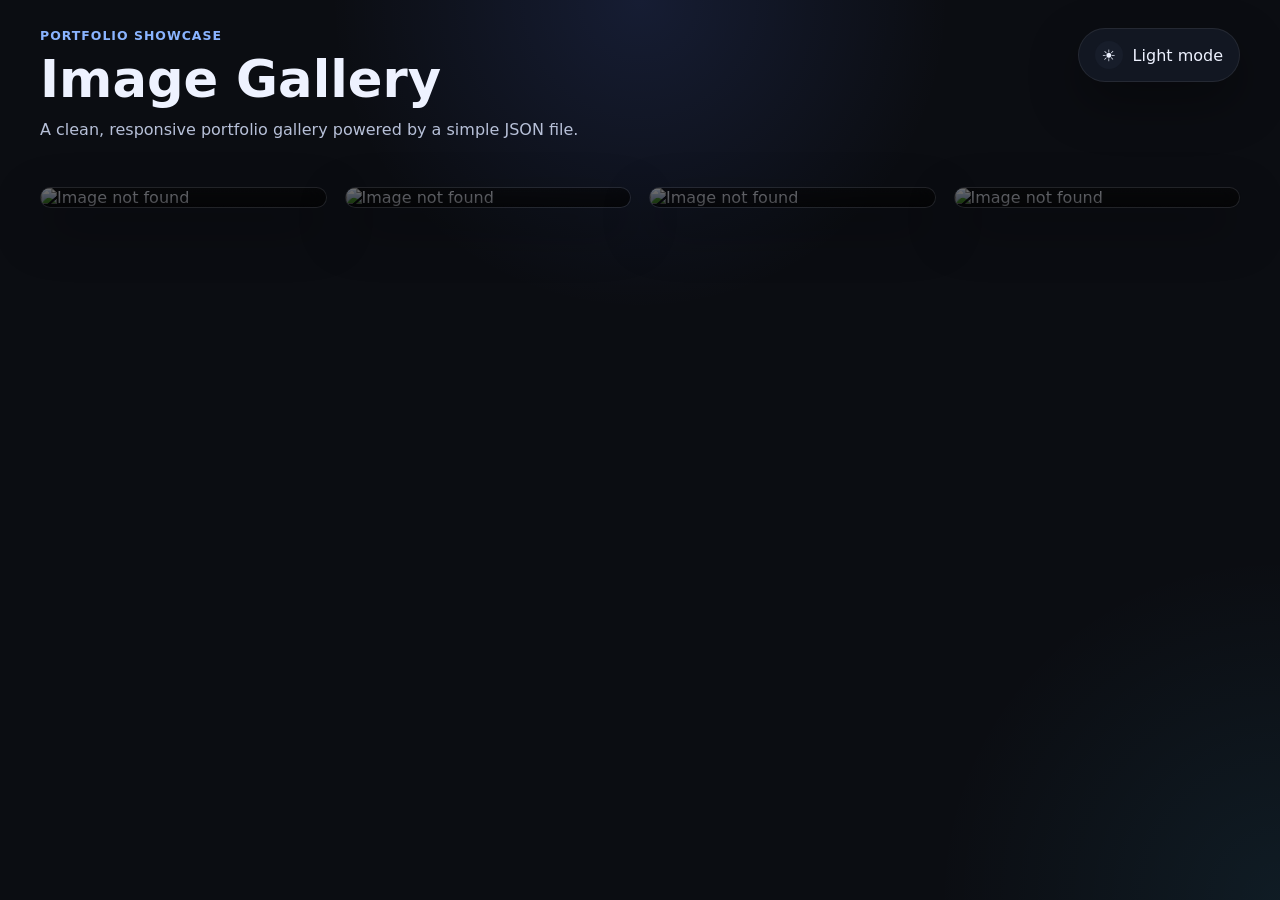
==== index.html @ a0d4fd5d "Add files via upload" ====
<!DOCTYPE html>
<html lang="en">
<head>
  <meta charset="UTF-8" />
  <meta name="viewport" content="width=device-width, initial-scale=1.0" />
  <title>Portfolio Gallery</title>
  <link rel="stylesheet" href="style.css" />
</head>
<body data-page="gallery">
  <div class="page-shell">
    <header class="site-header container">
      <div>
        <p class="eyebrow">Portfolio Showcase</p>
        <h1>Image Gallery</h1>
        <p class="subtitle">A clean, responsive portfolio gallery powered by a simple JSON file.</p>
      </div>
      <button id="themeToggle" class="theme-toggle" type="button" aria-label="Toggle theme">
        <span class="theme-toggle__icon">☀</span>
        <span class="theme-toggle__text">Light mode</span>
      </button>
    </header>

    <main class="container">
      <section id="gallerySection" aria-live="polite">
        <div id="gallerySkeleton" class="gallery masonry-gallery skeleton-gallery" aria-hidden="true"></div>
        <div id="galleryGrid" class="gallery masonry-gallery is-hidden"></div>
        <div id="galleryEmpty" class="empty-state is-hidden">
          <h2>No images found</h2>
          <p>Add items to <code>data/gallery.json</code> or use the hidden admin page.</p>
        </div>
      </section>
    </main>
  </div>

  <div id="lightbox" class="lightbox" aria-hidden="true" role="dialog" aria-label="Image preview">
    <div class="lightbox__backdrop" data-close-lightbox="true"></div>
    <div class="lightbox__panel">
      <button class="lightbox__close" id="closeLightbox" type="button" aria-label="Close preview">✕</button>
      <button class="lightbox__nav lightbox__nav--prev" id="prevImage" type="button" aria-label="Previous image">❮</button>
      <button class="lightbox__nav lightbox__nav--next" id="nextImage" type="button" aria-label="Next image">❯</button>

      <div class="lightbox__stage" id="lightboxStage">
        <img id="lightboxImage" class="lightbox__image" src="" alt="" draggable="false" />
      </div>

      <div class="lightbox__footer">
        <p id="lightboxCounter" class="lightbox__counter"></p>
        <p id="lightboxDescription" class="lightbox__description"></p>
        <p class="lightbox__hint">Scroll to zoom. Drag to pan when zoomed. Swipe or use arrows to navigate.</p>
      </div>
    </div>
  </div>

  <script src="script.js"></script>
</body>
</html>
---- style.css ----
:root {
  --bg: #0b0d12;
  --bg-elevated: #121722;
  --bg-soft: #171d2a;
  --surface: rgba(255, 255, 255, 0.04);
  --text: #eef2ff;
  --text-soft: #b7c0d8;
  --muted: #8993ad;
  --border: rgba(255, 255, 255, 0.08);
  --shadow: 0 20px 50px rgba(0, 0, 0, 0.35);
  --accent: #8ab4ff;
  --accent-strong: #b2cbff;
  --danger: #ff6f7d;
  --success: #9ff3c7;
  --radius: 22px;
  --radius-sm: 14px;
  --container: 1200px;
  --transition: 220ms ease;
}

body.light-theme {
  --bg: #f5f7fb;
  --bg-elevated: #ffffff;
  --bg-soft: #eef2f8;
  --surface: rgba(17, 24, 39, 0.03);
  --text: #131826;
  --text-soft: #475068;
  --muted: #687389;
  --border: rgba(17, 24, 39, 0.08);
  --shadow: 0 16px 40px rgba(14, 24, 46, 0.12);
  --accent: #275df3;
  --accent-strong: #1746cb;
}

* {
  box-sizing: border-box;
}

html {
  scroll-behavior: smooth;
}

body {
  margin: 0;
  font-family: Inter, ui-sans-serif, system-ui, -apple-system, BlinkMacSystemFont, "Segoe UI", sans-serif;
  background:
    radial-gradient(circle at top, rgba(88, 125, 255, 0.14), transparent 28%),
    radial-gradient(circle at bottom right, rgba(70, 201, 255, 0.08), transparent 22%),
    var(--bg);
  color: var(--text);
  min-height: 100vh;
  transition: background var(--transition), color var(--transition);
}

img {
  max-width: 100%;
  display: block;
}

button,
input,
textarea {
  font: inherit;
}

.page-shell {
  min-height: 100vh;
  padding: 28px 16px 48px;
}

.container {
  width: min(100%, var(--container));
  margin: 0 auto;
}

.site-header {
  display: flex;
  align-items: flex-start;
  justify-content: space-between;
  gap: 24px;
  margin-bottom: 28px;
}

.site-header--admin {
  align-items: center;
}

.eyebrow {
  margin: 0 0 10px;
  color: var(--accent);
  font-weight: 700;
  letter-spacing: 0.08em;
  text-transform: uppercase;
  font-size: 0.78rem;
}

h1, h2, h3, p {
  margin-top: 0;
}

h1 {
  font-size: clamp(2rem, 4vw, 3.5rem);
  line-height: 1.02;
  margin-bottom: 12px;
}

.subtitle {
  max-width: 720px;
  color: var(--text-soft);
  font-size: 1rem;
  line-height: 1.6;
}

.theme-toggle,
.btn {
  border: 1px solid var(--border);
  background: var(--bg-elevated);
  color: var(--text);
  border-radius: 999px;
  box-shadow: var(--shadow);
  transition: transform var(--transition), background var(--transition), border-color var(--transition), color var(--transition), opacity var(--transition);
}

.theme-toggle {
  display: inline-flex;
  align-items: center;
  gap: 10px;
  padding: 12px 16px;
  cursor: pointer;
}

.theme-toggle:hover,
.btn:hover,
.gallery-card:hover,
.admin-item:hover {
  transform: translateY(-2px);
}

.theme-toggle__icon {
  width: 28px;
  height: 28px;
  display: inline-grid;
  place-items: center;
  border-radius: 999px;
  background: var(--bg-soft);
}

.gallery {
  column-count: 1;
  column-gap: 18px;
}

.gallery-card,
.skeleton-card,
.admin-card,
.admin-item,
.note-box,
.upload-preview,
.empty-state {
  border: 1px solid var(--border);
  border-radius: var(--radius);
  background: rgba(255, 255, 255, 0.02);
  box-shadow: var(--shadow);
  backdrop-filter: blur(10px);
}

.gallery-card {
  break-inside: avoid;
  margin-bottom: 18px;
  overflow: hidden;
  cursor: pointer;
  position: relative;
  transition: transform var(--transition), box-shadow var(--transition), border-color var(--transition);
}

.gallery-card__image-wrap {
  position: relative;
  overflow: hidden;
}

.gallery-card__image {
  width: 100%;
  height: auto;
  transition: transform 400ms ease, filter var(--transition), opacity 280ms ease;
  opacity: 0;
}

.gallery-card.is-loaded .gallery-card__image {
  opacity: 1;
}

.gallery-card:hover .gallery-card__image {
  transform: scale(1.02);
}

.gallery-card__overlay {
  position: absolute;
  inset: auto 0 0;
  padding: 18px 16px 16px;
  background: linear-gradient(180deg, transparent, rgba(0, 0, 0, 0.72));
  color: #fff;
}

.gallery-card__description {
  font-size: 0.94rem;
  line-height: 1.5;
  display: -webkit-box;
  -webkit-line-clamp: 2;
  -webkit-box-orient: vertical;
  overflow: hidden;
}

.skeleton-gallery {
  display: none;
}

.skeleton-gallery.is-active {
  display: block;
}

.skeleton-card {
  break-inside: avoid;
  margin-bottom: 18px;
  overflow: hidden;
  min-height: 240px;
  position: relative;
}

.skeleton-card::before,
.upload-preview--empty::before {
  content: "";
  position: absolute;
  inset: 0;
  background: linear-gradient(90deg, transparent, rgba(255,255,255,0.08), transparent);
  transform: translateX(-100%);
  animation: shimmer 1.4s infinite;
}

@keyframes shimmer {
  to {
    transform: translateX(100%);
  }
}

.is-hidden {
  display: none !important;
}

.empty-state {
  padding: 32px;
  text-align: center;
  color: var(--text-soft);
}

.lightbox {
  position: fixed;
  inset: 0;
  display: grid;
  place-items: center;
  padding: 18px;
  opacity: 0;
  pointer-events: none;
  transition: opacity var(--transition);
  z-index: 1000;
}

.lightbox.is-open {
  opacity: 1;
  pointer-events: auto;
}

.lightbox__backdrop {
  position: absolute;
  inset: 0;
  background: rgba(3, 7, 18, 0.84);
  backdrop-filter: blur(8px);
}

.lightbox__panel {
  position: relative;
  width: min(96vw, 1100px);
  height: min(92vh, 900px);
  border-radius: 28px;
  background: rgba(15, 18, 26, 0.85);
  border: 1px solid rgba(255,255,255,0.1);
  overflow: hidden;
  box-shadow: 0 40px 80px rgba(0,0,0,0.5);
  transform: translateY(12px) scale(0.98);
  transition: transform 240ms ease;
}

body.light-theme .lightbox__panel {
  background: rgba(255, 255, 255, 0.92);
}

.lightbox.is-open .lightbox__panel {
  transform: translateY(0) scale(1);
}

.lightbox__stage {
  position: absolute;
  inset: 0 0 120px;
  overflow: hidden;
  touch-action: none;
  display: grid;
  place-items: center;
}

.lightbox__image {
  max-width: min(92vw, 1000px);
  max-height: calc(100% - 32px);
  user-select: none;
  cursor: grab;
  transform-origin: center center;
  will-change: transform;
  transition: transform 120ms ease;
}

.lightbox__image.is-dragging {
  cursor: grabbing;
}

.lightbox__footer {
  position: absolute;
  inset: auto 0 0;
  min-height: 120px;
  padding: 18px 80px 22px 24px;
  background: linear-gradient(180deg, transparent, rgba(0,0,0,0.7) 35%);
}

body.light-theme .lightbox__footer {
  background: linear-gradient(180deg, transparent, rgba(255,255,255,0.85) 35%);
}

.lightbox__description,
.lightbox__counter,
.lightbox__hint {
  margin-bottom: 8px;
}

.lightbox__description {
  color: var(--text);
  line-height: 1.6;
}

.lightbox__counter,
.lightbox__hint {
  color: var(--text-soft);
  font-size: 0.92rem;
}

.lightbox__close,
.lightbox__nav {
  position: absolute;
  z-index: 5;
  border: 1px solid rgba(255,255,255,0.12);
  background: rgba(255,255,255,0.08);
  color: #fff;
  width: 46px;
  height: 46px;
  border-radius: 999px;
  cursor: pointer;
  transition: transform var(--transition), opacity var(--transition), background var(--transition);
}

.lightbox__close { top: 18px; right: 18px; }
.lightbox__nav { top: 50%; transform: translateY(-50%); }
.lightbox__nav--prev { left: 18px; }
.lightbox__nav--next { right: 18px; }
.lightbox__close:hover,
.lightbox__nav:hover { transform: translateY(-50%) scale(1.04); }
.lightbox__close:hover { transform: scale(1.04); }

.admin-layout {
  display: grid;
  grid-template-columns: 360px 1fr;
  gap: 24px;
}

.admin-card {
  padding: 22px;
}

.section-heading {
  margin-bottom: 18px;
}

.section-heading h2 {
  margin-bottom: 8px;
}

.section-heading p,
.note-box,
.field small,
.admin-item__description,
.admin-item__path {
  color: var(--text-soft);
}

.section-heading--split,
.header-actions,
.toolbar,
.form-actions,
.admin-item,
.admin-item__meta {
  display: flex;
  gap: 10px;
}

.section-heading--split {
  align-items: flex-start;
  justify-content: space-between;
  gap: 16px;
  flex-wrap: wrap;
}

.toolbar,
.form-actions,
.header-actions {
  flex-wrap: wrap;
}

.admin-form {
  display: grid;
  gap: 16px;
}

.field {
  display: grid;
  gap: 8px;
}

.field span {
  font-weight: 600;
}

.field input,
.field textarea {
  width: 100%;
  border-radius: 16px;
  border: 1px solid var(--border);
  background: var(--bg-soft);
  color: var(--text);
  padding: 14px 15px;
  outline: none;
}

.field input:focus,
.field textarea:focus {
  border-color: var(--accent);
  box-shadow: 0 0 0 3px rgba(138, 180, 255, 0.18);
}

.upload-preview {
  min-height: 180px;
  display: grid;
  place-items: center;
  overflow: hidden;
  background: var(--bg-soft);
  position: relative;
}

.upload-preview img {
  width: 100%;
  height: 100%;
  object-fit: cover;
}

.upload-preview--empty {
  color: var(--muted);
}

.admin-list {
  display: grid;
  gap: 14px;
  margin-top: 18px;
}

.admin-item {
  align-items: center;
  padding: 14px;
  cursor: grab;
  transition: border-color var(--transition), transform var(--transition), opacity var(--transition);
}

.admin-item.is-dragging {
  opacity: 0.4;
}

.admin-item.drag-over {
  border-color: var(--accent);
}

.drag-handle {
  color: var(--muted);
  font-size: 1.1rem;
  padding: 6px;
}

.admin-item__thumb-wrap {
  width: 86px;
  height: 86px;
  border-radius: 16px;
  overflow: hidden;
  background: var(--bg-soft);
  flex-shrink: 0;
}

.admin-item__thumb {
  width: 100%;
  height: 100%;
  object-fit: cover;
}

.admin-item__content {
  flex: 1;
  min-width: 0;
}

.admin-item__meta {
  align-items: center;
  flex-wrap: wrap;
  margin-bottom: 8px;
}

.badge {
  display: inline-flex;
  align-items: center;
  justify-content: center;
  min-width: 64px;
  padding: 6px 10px;
  border-radius: 999px;
  background: rgba(138, 180, 255, 0.14);
  color: var(--accent-strong);
  font-size: 0.86rem;
  font-weight: 700;
}

.admin-item__description {
  margin-bottom: 0;
  line-height: 1.5;
}

.admin-item__actions {
  display: flex;
  gap: 8px;
  flex-wrap: wrap;
  justify-content: flex-end;
}

.btn {
  padding: 11px 15px;
  cursor: pointer;
}

.btn--primary {
  background: linear-gradient(135deg, var(--accent), var(--accent-strong));
  color: #081221;
  border-color: transparent;
}

.btn--danger {
  color: white;
  background: linear-gradient(135deg, #d84b63, var(--danger));
  border-color: transparent;
}

.btn--ghost {
  background: transparent;
}

.btn--small {
  padding: 9px 11px;
  min-width: 42px;
}

.file-label {
  display: inline-flex;
  align-items: center;
  justify-content: center;
}

.note-box {
  padding: 16px 18px;
  line-height: 1.7;
}

@media (min-width: 600px) {
  .gallery { column-count: 2; }
  .skeleton-gallery { column-count: 2; }
}

@media (min-width: 900px) {
  .gallery { column-count: 3; }
  .skeleton-gallery { column-count: 3; }
}

@media (min-width: 1200px) {
  .gallery { column-count: 4; }
  .skeleton-gallery { column-count: 4; }
}

@media (max-width: 960px) {
  .admin-layout {
    grid-template-columns: 1fr;
  }
}

@media (max-width: 720px) {
  .site-header,
  .site-header--admin {
    flex-direction: column;
    align-items: stretch;
  }

  .lightbox__panel {
    width: 100%;
    height: 100%;
    border-radius: 18px;
  }

  .lightbox__footer {
    padding: 16px 20px 20px;
  }

  .lightbox__nav {
    width: 42px;
    height: 42px;
  }

  .lightbox__nav--prev { left: 10px; }
  .lightbox__nav--next { right: 10px; }

  .admin-item {
    flex-direction: column;
    align-items: stretch;
  }

  .admin-item__thumb-wrap {
    width: 100%;
    height: 180px;
  }

  .admin-item__actions {
    justify-content: stretch;
  }

  .admin-item__actions .btn {
    flex: 1;
  }
}
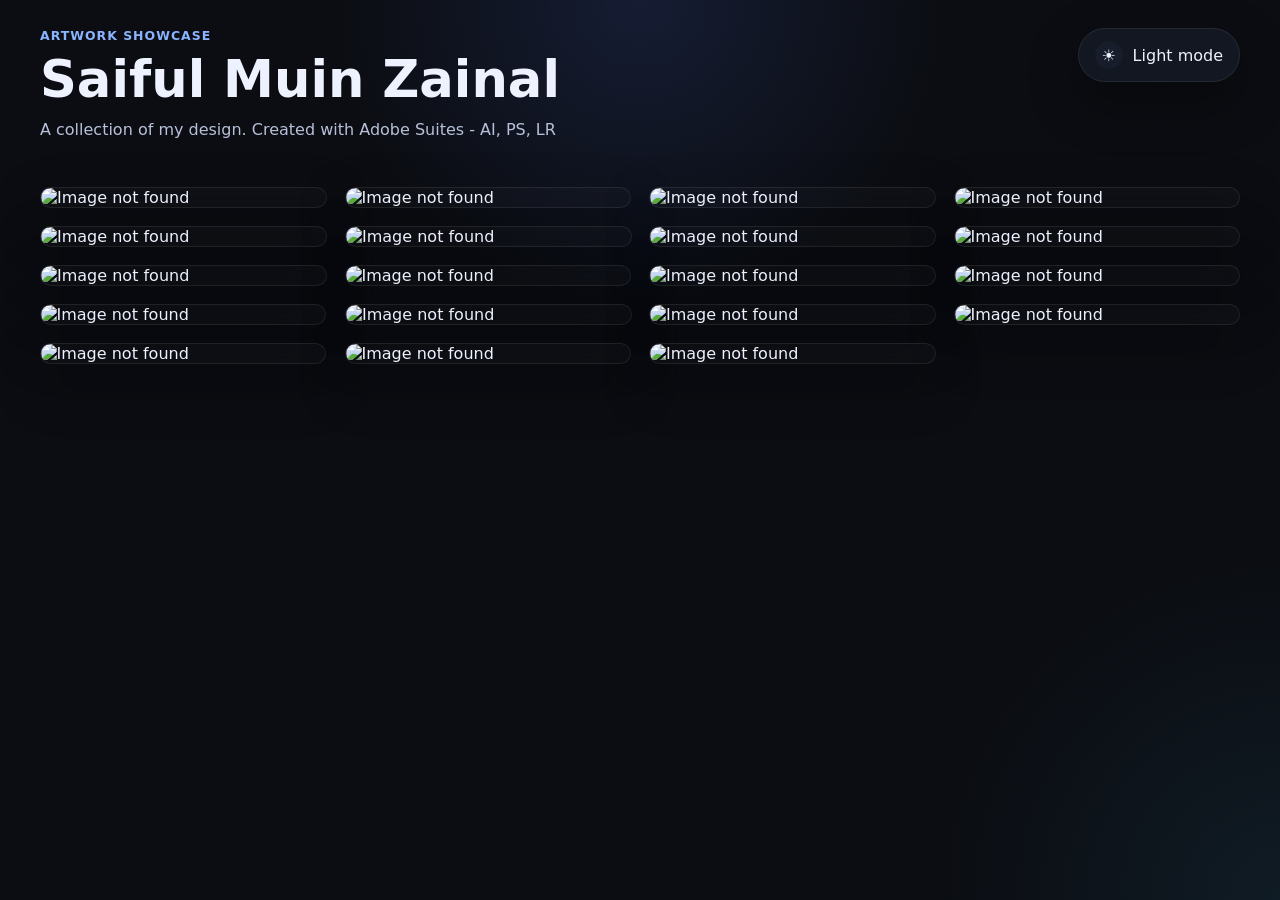
==== commit 2b053683: "Update index.html" ====
--- a/index.html
+++ b/index.html
@@ -10,9 +10,9 @@
   <div class="page-shell">
     <header class="site-header container">
       <div>
-        <p class="eyebrow">Portfolio Showcase</p>
-        <h1>Image Gallery</h1>
-        <p class="subtitle">A clean, responsive portfolio gallery powered by a simple JSON file.</p>
+        <p class="eyebrow">Artwork Showcase</p>
+        <h1>Saiful Muin Zainal</h1>
+        <p class="subtitle">A collection of my design. Created with Adobe Suites - AI, PS, LR</p>
       </div>
       <button id="themeToggle" class="theme-toggle" type="button" aria-label="Toggle theme">
         <span class="theme-toggle__icon">☀</span>
--- a/style.css
+++ b/style.css
@@ -302,13 +302,19 @@
   inset: 0 0 120px;
   overflow: hidden;
   touch-action: none;
-  display: grid;
-  place-items: center;
+  display: flex;
+  align-items: center;
+  justify-content: center;
+  padding: 16px;
 }
 
 .lightbox__image {
-  max-width: min(92vw, 1000px);
-  max-height: calc(100% - 32px);
+  display: block;
+  max-width: 100%;
+  max-height: 100%;
+  width: auto !important;
+  height: auto !important;
+  object-fit: contain;
   user-select: none;
   cursor: grab;
   transform-origin: center center;
@@ -395,6 +401,11 @@
 .admin-item__description,
 .admin-item__path {
   color: var(--text-soft);
+  max-width: 250px; /* adjust ikut layout */
+  white-space: nowrap;
+  overflow: hidden;
+  text-overflow: ellipsis;
+  display: block; /* atau inline-block */
 }
 
 .section-heading--split,
@@ -649,3 +660,13 @@
     flex: 1;
   }
 }
+
+.bulk-upload-heading {
+  margin-top: 28px;
+  padding-top: 6px;
+}
+
+#bulkImageLinks {
+  min-height: 180px;
+  resize: vertical;
+}
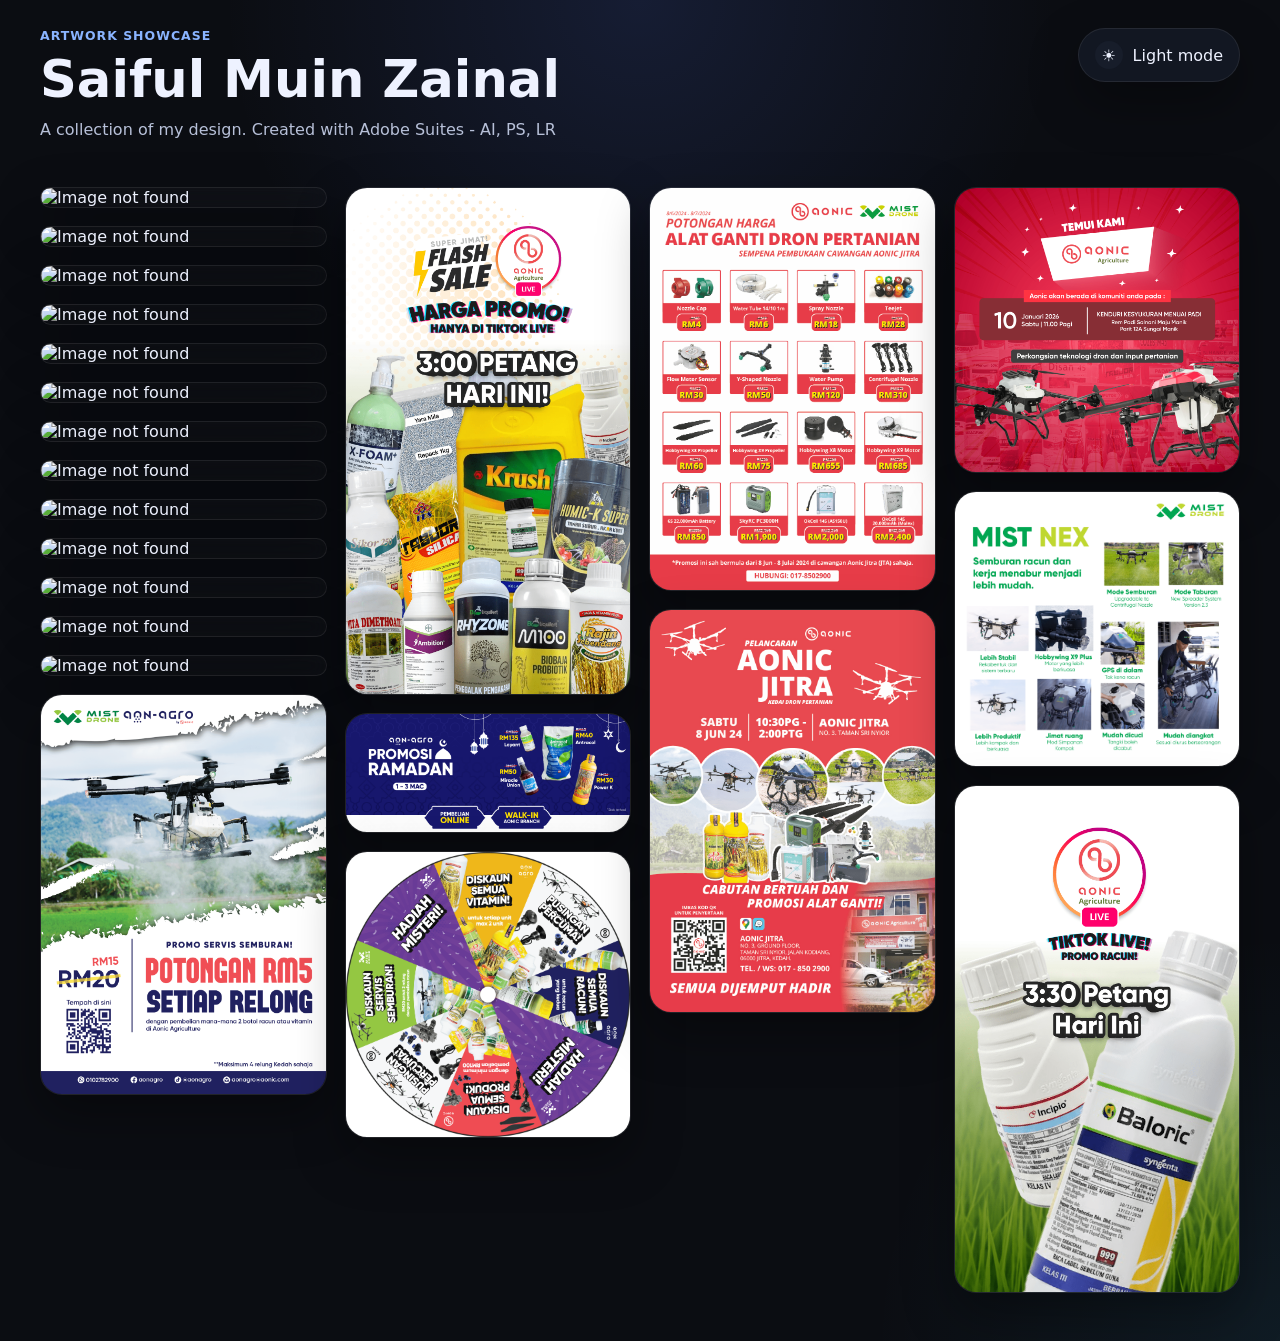
==== commit fa21d276: "Update index.html" ====
--- a/index.html
+++ b/index.html
@@ -3,7 +3,7 @@
 <head>
   <meta charset="UTF-8" />
   <meta name="viewport" content="width=device-width, initial-scale=1.0" />
-  <title>Portfolio Gallery</title>
+  <title>Artwork Gallery S. Muin</title>
   <link rel="stylesheet" href="style.css" />
 </head>
 <body data-page="gallery">
--- a/style.css
+++ b/style.css
@@ -596,6 +596,73 @@
   line-height: 1.7;
 }
 
+
+.bulk-upload-heading {
+  margin-top: 28px;
+  padding-top: 6px;
+}
+
+#bulkImageLinks {
+  min-height: 180px;
+  resize: vertical;
+}
+
+.bulk-dropzone {
+  border: 2px dashed var(--border);
+  border-radius: 18px;
+  padding: 28px 20px;
+  text-align: center;
+  background: var(--bg-soft);
+  cursor: pointer;
+  transition: border-color var(--transition), background var(--transition), transform var(--transition);
+}
+
+.bulk-dropzone:hover {
+  transform: translateY(-2px);
+}
+
+.bulk-dropzone.is-active {
+  border-color: var(--accent);
+  background: rgba(138, 180, 255, 0.08);
+}
+
+.bulk-dropzone__title {
+  margin-bottom: 8px;
+  font-weight: 700;
+  color: var(--text);
+}
+
+.bulk-dropzone__text {
+  margin: 0;
+  color: var(--text-soft);
+}
+
+.bulk-drop-list {
+  display: grid;
+  gap: 10px;
+}
+
+.bulk-drop-list__item {
+  border: 1px solid var(--border);
+  border-radius: 14px;
+  background: var(--bg-soft);
+  padding: 12px 14px;
+  color: var(--text-soft);
+  word-break: break-word;
+}
+
+
+
+
+
+
+
+
+
+
+
+
+
 @media (min-width: 600px) {
   .gallery { column-count: 2; }
   .skeleton-gallery { column-count: 2; }
@@ -660,13 +727,3 @@
     flex: 1;
   }
 }
-
-.bulk-upload-heading {
-  margin-top: 28px;
-  padding-top: 6px;
-}
-
-#bulkImageLinks {
-  min-height: 180px;
-  resize: vertical;
-}
